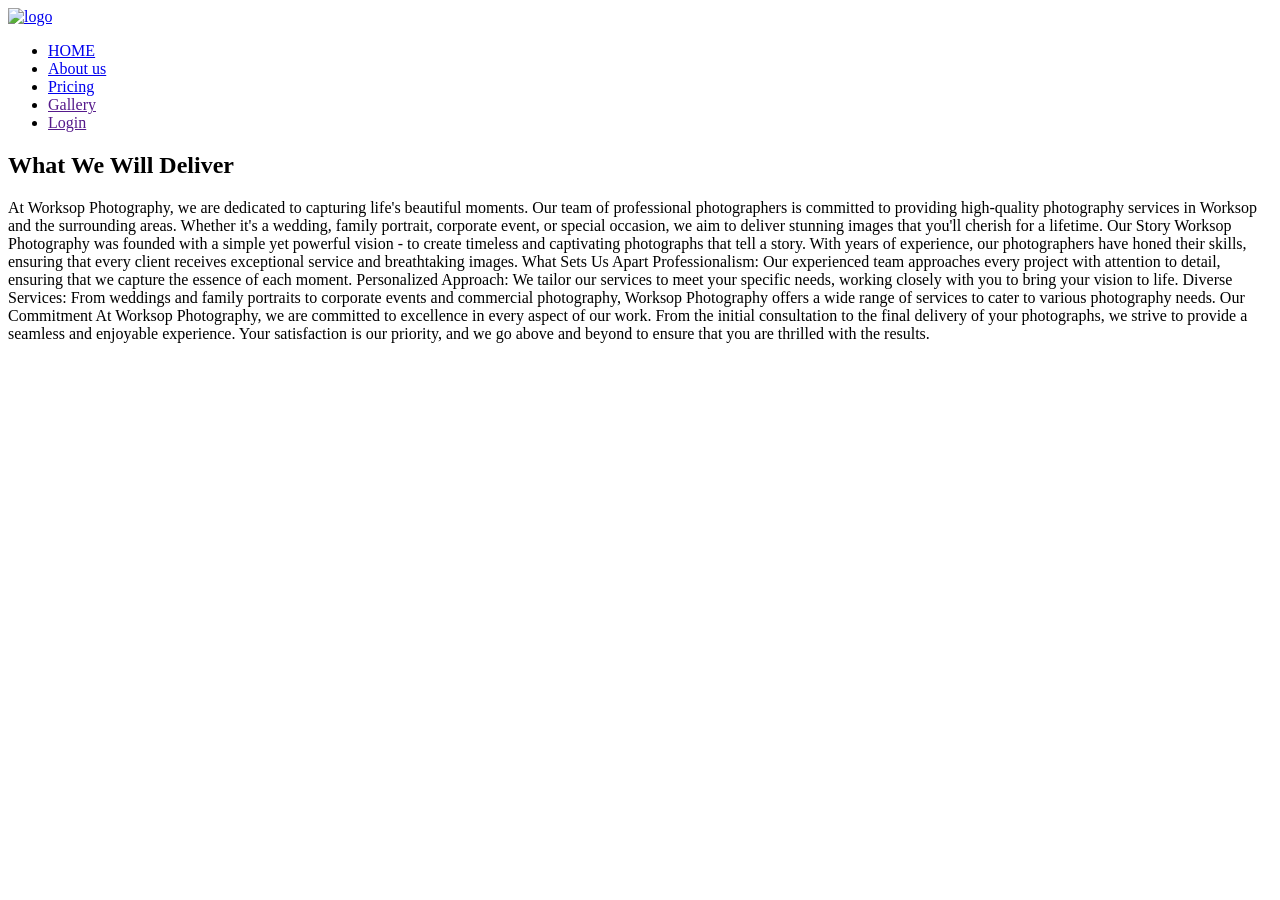
==== about us.htm @ cbe56316 "test A1" ====
<!DOCTYPE html>
<html lang="en">
<head>
    <meta charset="UTF-8">
    <meta name="viewport" content="width=device-width, initial-scale=1.0">
    <title>Worksop Photography</title>
    <link rel="preconnect" href="https://fonts.googleapis.com">
<link rel="preconnect" href="https://fonts.gstatic.com" crossorigin>
<link href="https://fonts.googleapis.com/css2?family=Nunito:wght@300&family=Poppins:ital,wght@0,200;0,500;0,700;1,600&display=swap" rel="stylesheet">
    <link rel="stylesheet" href="../CSS/style for abtus.css">
    <link rel="shortcut icon" href="../ASSETS/Worksop (1).png" type="image/x-icon">
</head>
<body>
    <nav class="navbar">
        <div class="container">
            <div class="logo">
                <a href="../HTML/index.htm">
                <img src="../ASSETS/Worksop (1).png" alt="logo">
                </a>
            </div>

            <div class="main-menu">
                <ul>
                    <li>
                        <a href="../HTML/index.htm">HOME</a>
                    </li>
                    <li>
                        <a href="../HTML/about us.htm">About us</a>
                    </li>
                    <li>
                        <a href="../HTML/Pricing.htm">Pricing</a>
                    </li>
                    <li>
                        <a href="">Gallery</a>
                    </li>
                    <li>
                        <a class="btn btn-dark" href="">
                        Login<i class="fas fa-user"></i>
                        </a>
                    </li>
                </ul>
            </div>
        </div>
    </nav>
    <!-- HERO -->
    <section class="hero">
        <div class="container">
            <div class="hero-content">
                <h1 class="hero-heading text-xxl">
                   
                <h1 class="hero-heading text-xxl">What We Will Deliver</h1>
                <p>At Worksop Photography, we are dedicated to capturing life's beautiful moments. Our team of professional photographers is committed to providing high-quality photography services in Worksop and the surrounding areas. Whether it's a wedding, family portrait, corporate event, or special occasion, we aim to deliver stunning images that you'll cherish for a lifetime. Our Story Worksop Photography was founded with a simple yet powerful vision - to create timeless and captivating photographs that tell a story. With years of experience, our photographers have honed their skills, ensuring that every client receives exceptional service and breathtaking images. What Sets Us Apart Professionalism: Our experienced team approaches every project with attention to detail, ensuring that we capture the essence of each moment. Personalized Approach: We tailor our services to meet your specific needs, working closely with you to bring your vision to life. Diverse Services: From weddings and family portraits to corporate events and commercial photography, Worksop Photography offers a wide range of services to cater to various photography needs. Our Commitment At Worksop Photography, we are committed to excellence in every aspect of our work. From the initial consultation to the final delivery of your photographs, we strive to provide a seamless and enjoyable experience. Your satisfaction is our priority, and we go above and beyond to ensure that you are thrilled with the results.</p> 
            </div>
        </div>
    </section>

    <script src="../JAVA/main.js"></script>
</body>
</html>
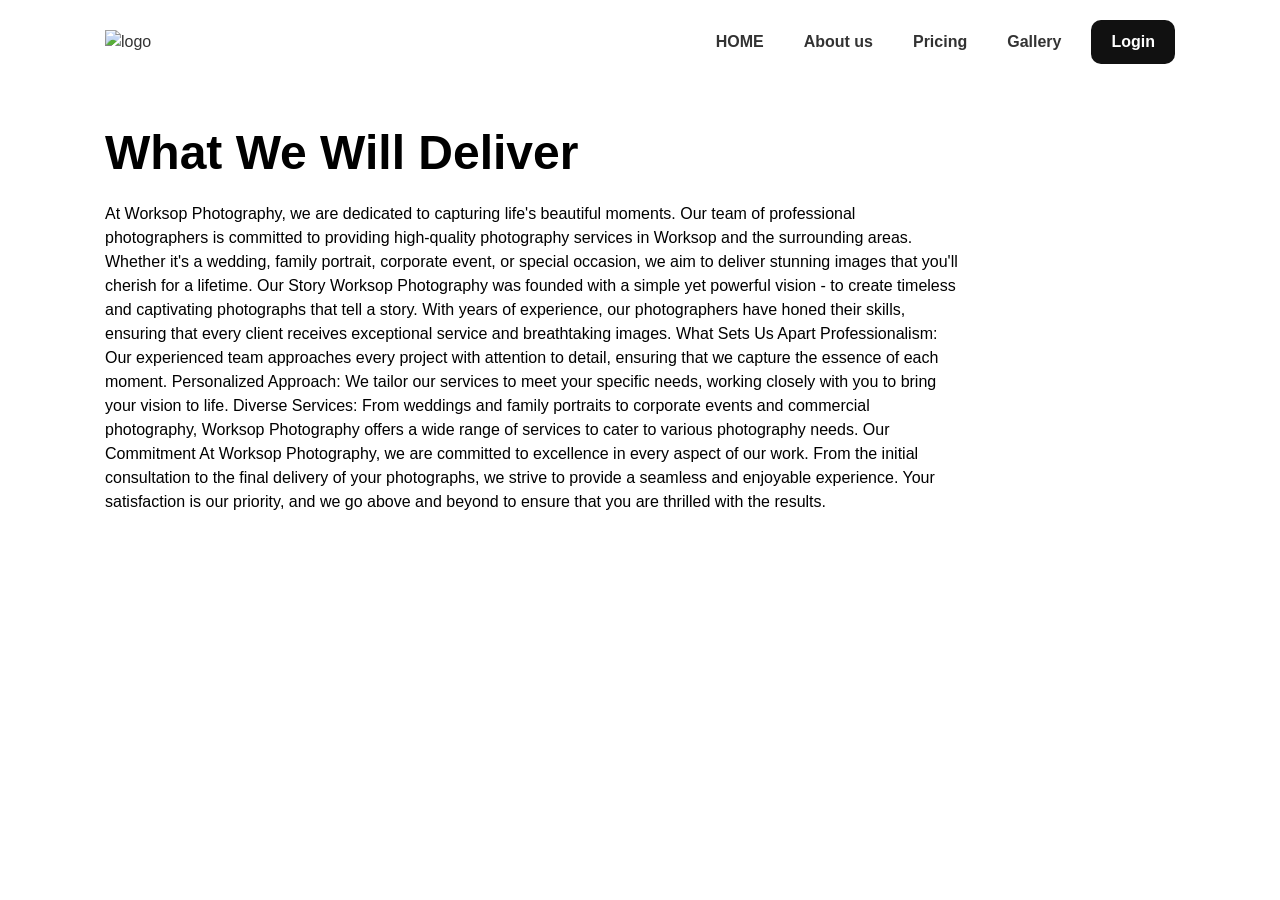
==== commit 92f0132d: "Update about us.htm" ====
--- a/about us.htm
+++ b/about us.htm
@@ -7,8 +7,8 @@
     <link rel="preconnect" href="https://fonts.googleapis.com">
 <link rel="preconnect" href="https://fonts.gstatic.com" crossorigin>
 <link href="https://fonts.googleapis.com/css2?family=Nunito:wght@300&family=Poppins:ital,wght@0,200;0,500;0,700;1,600&display=swap" rel="stylesheet">
-    <link rel="stylesheet" href="../CSS/style for abtus.css">
-    <link rel="shortcut icon" href="../ASSETS/Worksop (1).png" type="image/x-icon">
+    <link rel="stylesheet" href="style for abtus.css">
+    <link rel="shortcut icon" href="Worksop (1).png" type="image/x-icon">
 </head>
 <body>
     <nav class="navbar">
@@ -22,13 +22,13 @@
             <div class="main-menu">
                 <ul>
                     <li>
-                        <a href="../HTML/index.htm">HOME</a>
+                        <a href="index.htm">HOME</a>
                     </li>
                     <li>
-                        <a href="../HTML/about us.htm">About us</a>
+                        <a href="about us.htm">About us</a>
                     </li>
                     <li>
-                        <a href="../HTML/Pricing.htm">Pricing</a>
+                        <a href="Pricing.htm">Pricing</a>
                     </li>
                     <li>
                         <a href="">Gallery</a>
@@ -56,4 +56,4 @@
 
     <script src="../JAVA/main.js"></script>
 </body>
-</html>+</html>
--- a/style for abtus.css
+++ b/style for abtus.css
@@ -0,0 +1,174 @@
+* {
+    box-sizing: border-box;
+    margin: 0;
+    padding: 0;
+}
+
+:root {
+    --primary-color: #4891ff;
+    --light-color: #f4f4f6;
+    --dark-color: #111;
+}
+
+body {
+    font-family: 'Poppins', sans-serif;
+    font-size: 16px;
+    line-height: 1.5;
+    background: #FFF;
+}
+
+a {
+    text-decoration: none;
+    color: #333;
+}
+
+ul {
+    list-style: none;
+}
+
+img {
+    max-width: 100%;
+}
+
+/* Nav Bar*/
+.navbar {
+    background: #FFF;
+    padding: 20px;
+}
+
+.navbar .container {
+    display: flex;
+    justify-content: space-between;
+    align-items: center;
+}
+
+.navbar ul li a {
+    padding: 10px 20px;
+    display: block;
+    font-weight: 600;
+    transition: 0.5s;
+}
+
+.navbar ul li a:hover {
+   color: var(--primary-color);
+}
+
+.navbar .main-menu ul {
+    display: flex;
+}
+
+.navbar ul li:last-child a {
+    margin-left: 10px;
+}
+
+/* Hero */
+.hero {
+    margin-bottom: 50px;
+}
+
+.hero .container {
+    background: url();
+    background-size: cover;
+    background-position: center right;
+    height: 550px;
+}
+
+.hero .hero-content {
+    width: 80%;
+}
+
+.hero .hero-text {
+    width: 60%;
+    margin-bottom: 20px;
+}
+
+
+/* Utility Classes */
+.container {
+    max-width: 1100px;
+    margin: 0 auto;
+    padding: 0 15px;
+}
+
+.container-sm {
+    max-width: 800px;
+    margin: 0 auto;
+    padding: 0 15px;
+}
+
+/* buttons */
+.btn {
+    display: inline-block;
+    padding: 13px 20px;
+    background: var(--light-color);
+    color: #333;
+    font-weight: 600;
+    text-decoration: none;
+    border: none;
+    border-radius: 10px;
+    cursor: pointer;
+    transition: 0.5s;
+}
+
+.btn:hover {
+    opacity: 0.8;
+}
+
+.btn-primary {
+    background: var(--primary-color);
+    color: #FFF;
+}
+
+.btn-dark {
+    background: var(--dark-color);
+    color: #fff;
+}
+
+.btn-block {
+    display: block;
+    width: 100%;
+}
+
+/* text classes*/
+.text-xxl {
+    font-size: 3rem;
+    line-height: 1.2;
+    font-weight: 600;
+    margin: 40px 0 20px;
+}
+
+.text-xl {
+    font-size: 2.2rem;
+    line-height: 1.4;
+    font-weight: normal;
+    margin: 40px 0 20px;
+}
+
+.text-lg {
+    font-size: 1.8rem;
+    line-height: 1.4;
+    font-weight: normal;
+    margin: 30px 0 20px;
+}
+
+.text-m {
+    font-size: 1.2rem;
+    line-height: 1.4;
+    font-weight: normal;
+    margin: 20px 0 10px;
+}
+
+.text-sm {
+    font-size: 0.9rem;
+    line-height: 1.4;
+    font-weight: normal;
+    margin: 10px 0 5px;
+}
+
+.text-center {
+    text-align: center;
+}
+
+
+
+
